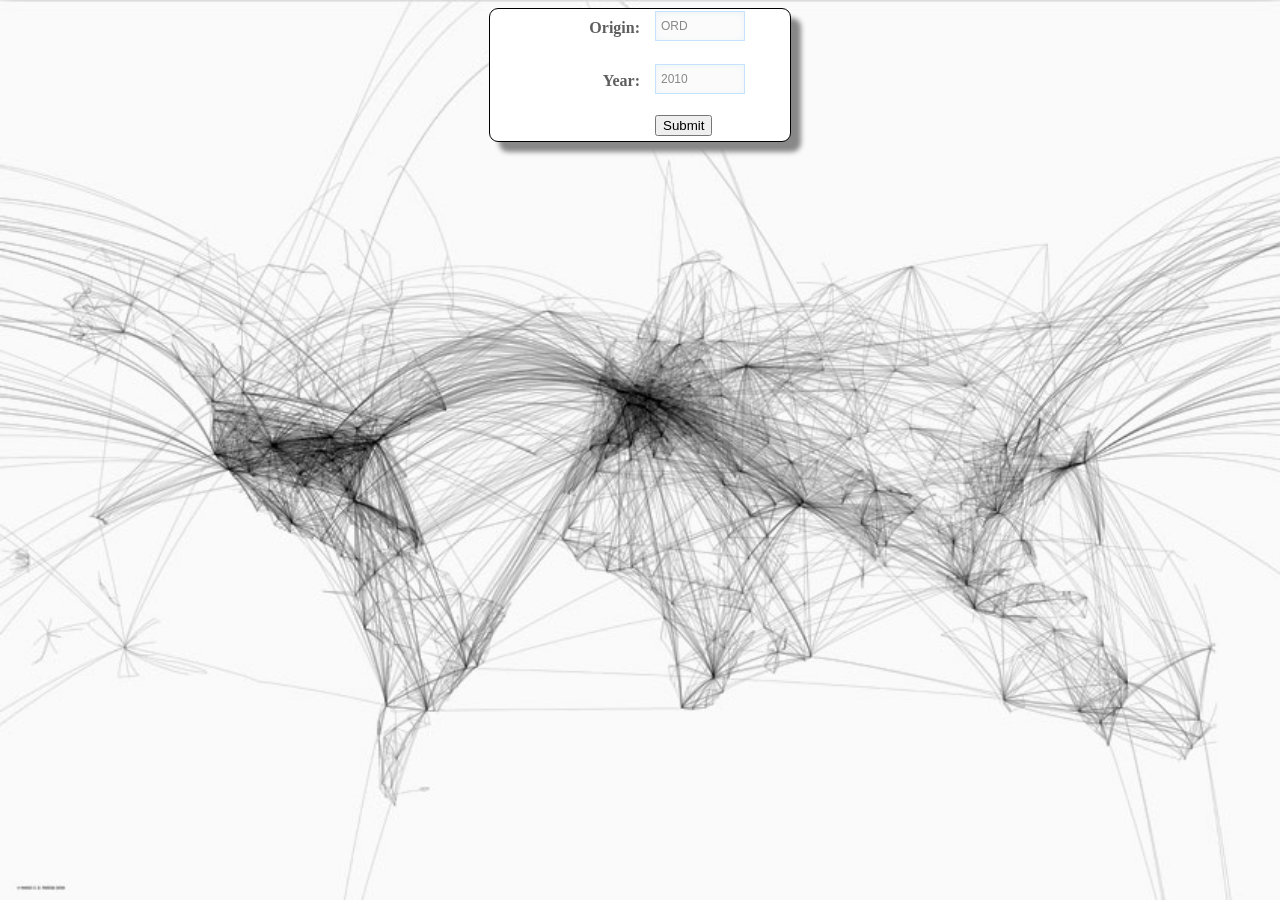
==== public/index.html @ 1e33b9d1 "HW5" ====
<!DOCTYPE html PUBLIC "-//IETF//DTD HTML 2.0//EN">
<html>
  <head>
    <title>Route Delays</title>
    <link type="text/css" rel="stylesheet" href="elegant-aero.css" />
  </head>
  <!-- Thanks to Mario C. E. Freese <mcefreese@gmail.com> for permission to use background image -->
  <body style='background-image:URL("AirLines-white.jpg");background-repeat:no-repeat;background-position:center top;-webkit-background-size:100%;-moz-background-size:100%;-o-background-size:100%;background-size: 100%;'>
    <p style="margin-bottom:2cm"/>
    <form action="/delays.html" style="width:300px;margin:0 auto;padding-top=200px;background:#FFFFFF" method="get" target="results_iframe" class="elegant-aero">
      <label>
	<span>Origin:</span>
	<input type="text" name="origin" value="ORD"/>
      </label>
      <label>
	<span>Year: </span>
	<input type="text" name="year" value="2010"/>
      </label>
      <label>
	<span></span> <input  type="submit" value="Submit">
      </label>
    </form>
    <p style="margin-bottom:2cm"/>

    <iframe frameBorder="0" name="results_iframe" style="display:block;width:70%;margin-left:auto;margin-right:auto"/>
  </body>
</html>
---- public/elegant-aero.css ----
/* Elegant Aero */
/* From http://www.sanwebe.com/2013/10/css-html-form-styles */
.elegant-aero {
/*	margin:0px;padding:0px;*/
	box-shadow: 10px 10px 5px #888888;
	border:1px solid #000000;
	-moz-border-radius-bottomleft:9px;
	-webkit-border-bottom-left-radius:9px;
	border-bottom-left-radius:9px;
	-moz-border-radius-bottomright:9px;
	-webkit-border-bottom-right-radius:9px;
	border-bottom-right-radius:9px;
	-moz-border-radius-topright:9px;
	-webkit-border-top-right-radius:9px;
	border-top-right-radius:9px;
	-moz-border-radius-topleft:9px;
	-webkit-border-top-left-radius:9px;
	border-top-left-radius:9px;
 }
.elegant-aero h1 {
    font: 24px "Trebuchet MS", Arial, Helvetica, sans-serif;
    padding: 10px 10px 10px 20px;
    display: block;
    background: #C0E1FF;
    border-bottom: 1px solid #B8DDFF;
    margin: -20px -20px 15px;
}
.elegant-aero h1>span {
    display: block;
    font-size: 11px;
}

.elegant-aero label>span {
    float: left;
    margin-top: 10px;
    color: #5E5E5E;
}
.elegant-aero label {
    display: block;
    margin: 0px 0px 5px;
}
.elegant-aero label>span {
    float: left;
    width: 50%;
    text-align: right;
    padding-right: 15px;
    margin-top: 10px;
    font-weight: bold;
}
.elegant-aero input[type="text"], .elegant-aero input[type="email"], .elegant-aero textarea, .elegant-aero select {
    color: #888;
    width: 30%;
    padding: 0px 0px 0px 5px;
    border: 1px solid #C5E2FF;
    background: #FBFBFB;
    outline: 0;
    -webkit-box-shadow:inset 0px 1px 6px #ECF3F5;
    box-shadow: inset 0px 1px 6px #ECF3F5;
    font: 200 12px/25px Arial, Helvetica, sans-serif;
    height: 30px;
    line-height:15px;
    margin: 2px 6px 16px 0px;
}
.elegant-aero textarea{
    height:100px;
    padding: 5px 0px 0px 5px;
    width: 70%;
}
.elegant-aero select {
    background: #fbfbfb url('down-arrow.png') no-repeat right;
    background: #fbfbfb url('down-arrow.png') no-repeat right;
   appearance:none;
    -webkit-appearance:none;
   -moz-appearance: none;
    text-indent: 0.01px;
    text-overflow: '';
    width: 70%;
}
.elegant-aero .button{
    padding: 10px 30px 10px 30px;
    background: #66C1E4;
    border: none;
    color: #FFF;
    box-shadow: 1px 1px 1px #4C6E91;
    -webkit-box-shadow: 1px 1px 1px #4C6E91;
    -moz-box-shadow: 1px 1px 1px #4C6E91;
    text-shadow: 1px 1px 1px #5079A3;
   
}
.elegant-aero .button:hover{
    background: #3EB1DD;
}
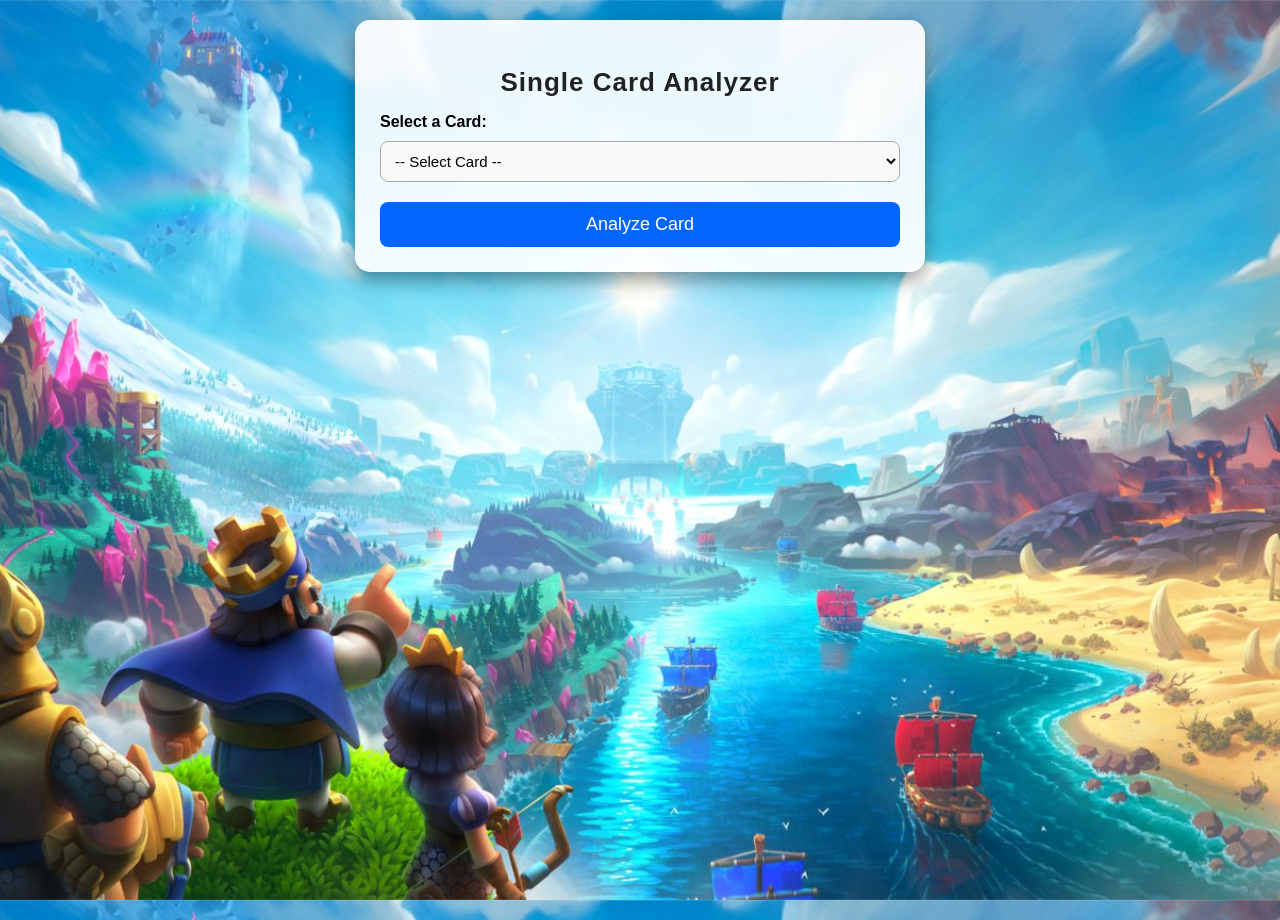
==== commit ec216967: "Update HTML, APP.JS" ====
--- a/public/index.html
+++ b/public/index.html
@@ -1,27 +1,218 @@
-<!DOCTYPE html PUBLIC "-//IETF//DTD HTML 2.0//EN">
+<!DOCTYPE html>
 <html>
-  <head>
-    <title>Route Delays</title>
-    <link type="text/css" rel="stylesheet" href="elegant-aero.css" />
-  </head>
-  <!-- Thanks to Mario C. E. Freese <mcefreese@gmail.com> for permission to use background image -->
-  <body style='background-image:URL("AirLines-white.jpg");background-repeat:no-repeat;background-position:center top;-webkit-background-size:100%;-moz-background-size:100%;-o-background-size:100%;background-size: 100%;'>
-    <p style="margin-bottom:2cm"/>
-    <form action="/delays.html" style="width:300px;margin:0 auto;padding-top=200px;background:#FFFFFF" method="get" target="results_iframe" class="elegant-aero">
-      <label>
-	<span>Origin:</span>
-	<input type="text" name="origin" value="ORD"/>
-      </label>
-      <label>
-	<span>Year: </span>
-	<input type="text" name="year" value="2010"/>
-      </label>
-      <label>
-	<span></span> <input  type="submit" value="Submit">
-      </label>
-    </form>
-    <p style="margin-bottom:2cm"/>
-
-    <iframe frameBorder="0" name="results_iframe" style="display:block;width:70%;margin-left:auto;margin-right:auto"/>
-  </body>
+<head>
+    <title>Clash Royale – Card Analyzer</title>
+    <link rel="stylesheet" href="elegant-aero.css" />
+    <style>
+        html, body {
+            height: 100%;
+            margin: 0;
+            overflow: hidden;
+        }
+
+        body {
+            background-image: url("clash.jpg");
+            background-size: cover;
+            background-position: center;
+            font-family: Arial, sans-serif;
+
+            display: flex;
+            flex-direction: column;
+            align-items: center;
+            justify-content: flex-start;
+
+            padding-top: 20px;
+        }
+
+        .container {
+            width: 520px;
+            background: rgba(255, 255, 255, 0.92);
+            padding: 25px;
+            border-radius: 15px;
+            box-shadow: 0 8px 20px rgba(0,0,0,0.4);
+            backdrop-filter: blur(4px);
+        }
+
+        h2 {
+            text-align: center;
+            font-size: 26px;
+            margin-bottom: 15px;
+            color: #222;
+            letter-spacing: 1px;
+        }
+
+        label {
+            font-weight: bold;
+            display: block;
+            margin-bottom: 10px;
+            font-size: 16px;
+        }
+
+        select {
+            width: 100%;
+            padding: 10px;
+            border-radius: 8px;
+            border: 1px solid #aaa;
+            font-size: 15px;
+            background: #f8f8f8;
+        }
+
+        button {
+            width: 100%;
+            padding: 12px;
+            margin-top: 20px;
+            border: none;
+            border-radius: 8px;
+            font-size: 18px;
+            background: #0066ff;
+            color: white;
+            cursor: pointer;
+            transition: 0.2s ease;
+        }
+
+        button:hover {
+            background: #0044cc;
+            transform: scale(1.02);
+        }
+
+        iframe {
+            width: 100%;
+            height: calc(100vh - 350px);
+            border: none;
+            margin-top: 20px;
+        }
+    </style>
+
+</head>
+<body>
+
+    <div class="container elegant-aero">
+        <h2>Single Card Analyzer</h2>
+
+        <form action="/stats.html" method="get" target="results_iframe">
+            <label>Select a Card:</label>
+
+            <select name="card_id">
+                <option value="">-- Select Card --</option>
+                <option value="26000000">Knight</option>
+                <option value="26000001">Archers</option>
+                <option value="26000002">Goblins</option>
+                <option value="26000003">Giant</option>
+                <option value="26000004">P.E.K.K.A</option>
+                <option value="26000005">Minions</option>
+                <option value="26000006">Balloon</option>
+                <option value="26000007">Witch</option>
+                <option value="26000008">Barbarians</option>
+                <option value="26000009">Golem</option>
+                <option value="26000010">Skeletons</option>
+                <option value="26000011">Valkyrie</option>
+                <option value="26000012">Skeleton Army</option>
+                <option value="26000013">Bomber</option>
+                <option value="26000014">Musketeer</option>
+                <option value="26000015">Baby Dragon</option>
+                <option value="26000016">Prince</option>
+                <option value="26000017">Wizard</option>
+                <option value="26000018">Mini P.E.K.K.A</option>
+                <option value="26000019">Spear Goblins</option>
+                <option value="26000020">Giant Skeleton</option>
+                <option value="26000021">Hog Rider</option>
+                <option value="26000022">Minion Horde</option>
+                <option value="26000023">Ice Wizard</option>
+                <option value="26000024">Royal Giant</option>
+                <option value="26000025">Guards</option>
+                <option value="26000026">Princess</option>
+                <option value="26000027">Dark Prince</option>
+                <option value="26000028">Three Musketeers</option>
+                <option value="26000029">Lava Hound</option>
+                <option value="26000030">Ice Spirit</option>
+                <option value="26000031">Fire Spirits</option>
+                <option value="26000032">Miner</option>
+                <option value="26000033">Sparky</option>
+                <option value="26000034">Bowler</option>
+                <option value="26000035">Lumberjack</option>
+                <option value="26000036">Battle Ram</option>
+                <option value="26000037">Inferno Dragon</option>
+                <option value="26000038">Ice Golem</option>
+                <option value="26000039">Mega Minion</option>
+                <option value="26000040">Dart Goblin</option>
+                <option value="26000041">Goblin Gang</option>
+                <option value="26000042">Electro Wizard</option>
+                <option value="26000043">Elite Barbarians</option>
+                <option value="26000044">Hunter</option>
+                <option value="26000045">Executioner</option>
+                <option value="26000046">Bandit</option>
+                <option value="26000047">Royal Recruits</option>
+                <option value="26000048">Night Witch</option>
+                <option value="26000049">Bats</option>
+                <option value="26000050">Royal Ghost</option>
+                <option value="26000051">Ram Rider</option>
+                <option value="26000052">Zappies</option>
+                <option value="26000053">Rascals</option>
+                <option value="26000054">Cannon Cart</option>
+                <option value="26000055">Mega Knight</option>
+                <option value="26000056">Skeleton Barrel</option>
+                <option value="26000057">Flying Machine</option>
+                <option value="26000058">Wall Breakers</option>
+                <option value="26000059">Royal Hogs</option>
+                <option value="26000060">Goblin Giant</option>
+                <option value="26000061">Fisherman</option>
+                <option value="26000062">Magic Archer</option>
+                <option value="26000063">Electro Dragon</option>
+                <option value="26000064">Firecracker</option>
+                <option value="26000065">Elixir Golem</option>
+                <option value="26000066">Battle Healer</option>
+                <option value="26000067">Skeleton Dragons</option>
+                <option value="26000068">Mother Witch</option>
+                <option value="26000069">Electro Spirit</option>
+                <option value="26000070">Electro Giant</option>
+                <option value="26000071">Golden Knight</option>
+                <option value="26000072">Archer Queen</option>
+                <option value="26000073">Skeleton King</option>
+                <option value="26000074">Mighty Miner</option>
+                <option value="26000075">Monk</option>
+                <option value="26000076">Phoenix</option>
+                <option value="26000077">Little Prince</option>
+                <option value="26000078">Goblin Shaman</option>
+
+                <option value="27000000">Cannon</option>
+                <option value="27000001">Goblin Hut</option>
+                <option value="27000002">Mortar</option>
+                <option value="27000003">Inferno Tower</option>
+                <option value="27000004">Bomb Tower</option>
+                <option value="27000005">Barbarian Hut</option>
+                <option value="27000006">Tesla</option>
+                <option value="27000007">Elixir Collector</option>
+                <option value="27000008">X-Bow</option>
+                <option value="27000009">Tombstone</option>
+                <option value="27000010">Furnace</option>
+                <option value="27000011">Goblin Cage</option>
+
+                <option value="28000000">Fireball</option>
+                <option value="28000001">Arrows</option>
+                <option value="28000002">Rage</option>
+                <option value="28000003">Rocket</option>
+                <option value="28000004">Goblin Barrel</option>
+                <option value="28000005">Freeze</option>
+                <option value="28000006">Mirror</option>
+                <option value="28000007">Lightning</option>
+                <option value="28000008">Zap</option>
+                <option value="28000009">Poison</option>
+                <option value="28000010">Graveyard</option>
+                <option value="28000011">The Log</option>
+                <option value="28000012">Tornado</option>
+                <option value="28000013">Clone</option>
+                <option value="28000014">Earthquake</option>
+                <option value="28000015">Barbarian Barrel</option>
+                <option value="28000016">Heal Spirit</option>
+                <option value="28000017">Giant Snowball</option>
+                <option value="28000018">Royal Delivery</option>
+            </select>
+
+            <button type="submit">Analyze Card</button>
+        </form>
+    </div>
+
+    <iframe name="results_iframe"></iframe>
+
+</body>
 </html>
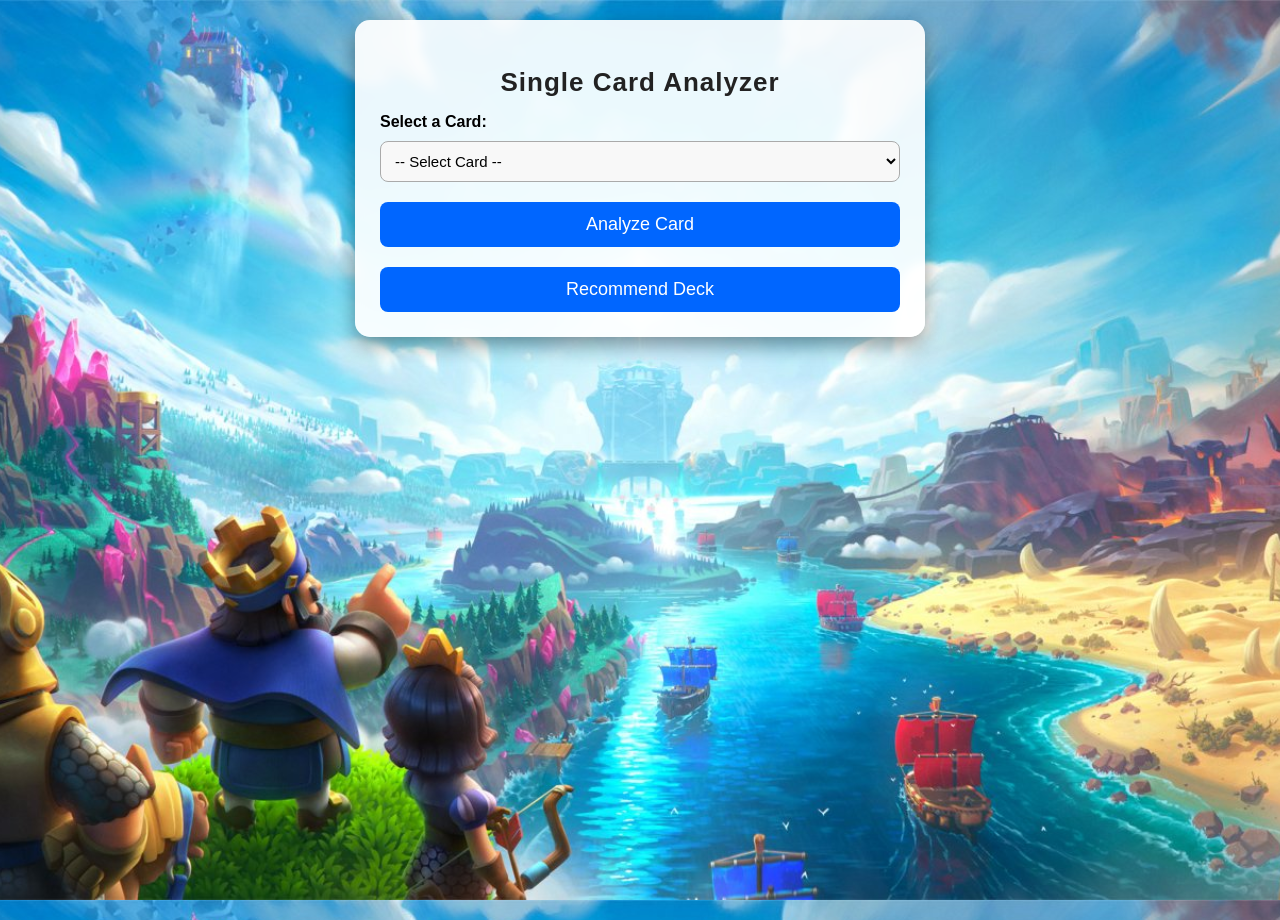
==== commit e921f4fa: "Add Spark ML logic for deck recomendation system." ====
--- a/public/index.html
+++ b/public/index.html
@@ -209,6 +209,11 @@
             </select>
 
             <button type="submit">Analyze Card</button>
+
+            <button type="submit" formaction="/recommend.html" formtarget="results_iframe">
+                Recommend Deck
+            </button>
+
         </form>
     </div>
 
